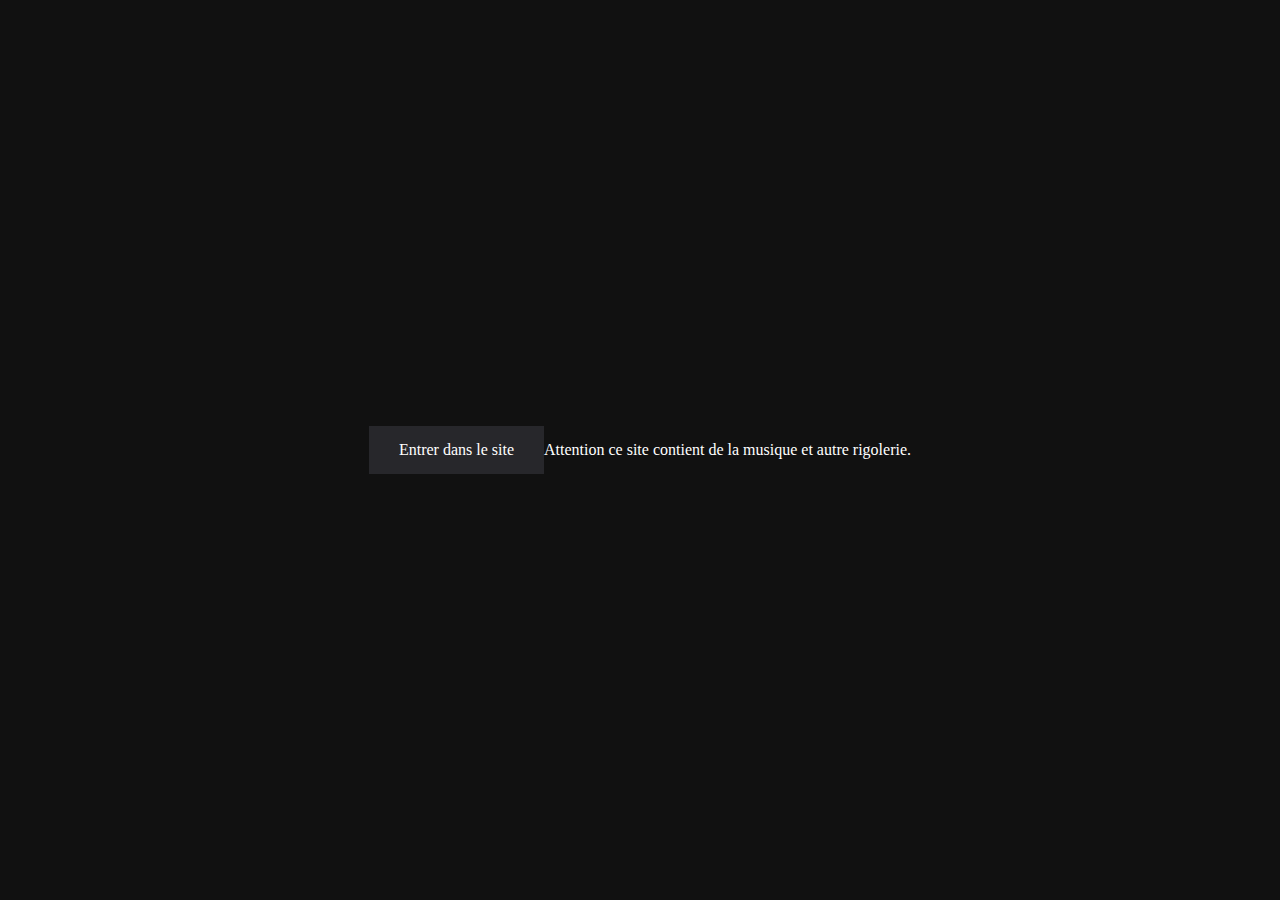
==== index.html @ 9d4f68ab "Doing category" ====
<!DOCTYPE html>
<html lang="en">

<head>
  <meta charset="UTF-8">
  <meta http-equiv="X-UA-Compatible" content="IE=edge">
  <meta name="viewport" content="width=device-width, initial-scale=1.0">
  <script src="res/js/app.js" defer></script>
  <link rel="stylesheet" href="res/css/style.css">
  <title>Document</title>
</head>

<body>
  <div id="loader">
    <div class="btn">
      <span>Entrer dans le site</span>
    </div>
    
    <span>
      Attention ce site contient de la musique et autre rigolerie.
    </span>
    
  </div>
  </div>
  <!-- Your main website -->
  <div class="topnav">
    <a class="active" href="#La Base">Home</a>
    <a href="#news">News</a>
    <a href="#contact">Contact</a>
    <a href="#about">About</a>
  </div>
  <div class="page">
    Pag
  </div>
  <footer>
    Footer
  </footer>
</body>

</html>
---- res/css/style.css ----
/* On importe les fonts si le navigateur ne les à pas */
@import url('https://fonts.googleapis.com/css2?family=Poppins:wght@300&display=swap');

/* On importe la font tf2build sous le nom de tf2 */
@font-face {
  font-family: "tf2";
  src: url("../fonts/tf2build.ttf");
}
/* Pour utiliser la font : font-family: 'tf2', sans-serif; */
/* Simple reset css */
* {
  margin: 0;
  padding: 0;
  box-sizing: border-box;
  font-family: "TF2";
}

body {
  min-height: 100vh; /* Important pour avoir un loader qui prends toute la page */
}

/* Début css du loader */
#loader {
  z-index: 999; /* On le met tout en haut niveau hierarchie*/
  
  font-family: 'Poppins', sans-serif; 
  color: #fff;
  
  position: fixed;
  top: 0;
  left: 0;
  
  height: 100vh;
  width: 100%;
  
  background: #111;
  
  display: flex;
  align-items: center;
  justify-content: center;
  
  transition: opacity .2s ease-in-out;
}
.btn {
  padding: 15px 30px;
  background: #27272b;
  cursor: pointer;
}

.btn:hover {
  background: #222;
}
/* Fin css du loader */

.topnav {
  background-color: #333;
  overflow: hidden;
}

.topnav a {
  float: left;
  color: #f2f2f2;
  text-align: center;
  padding: 14px 16px;
  text-decoration: none;
  font-size: 17px;
}

.page {
  background-image: url(../../data/image/BackgroundTF.png);
}

footer {
  background-color: #27272b;
}
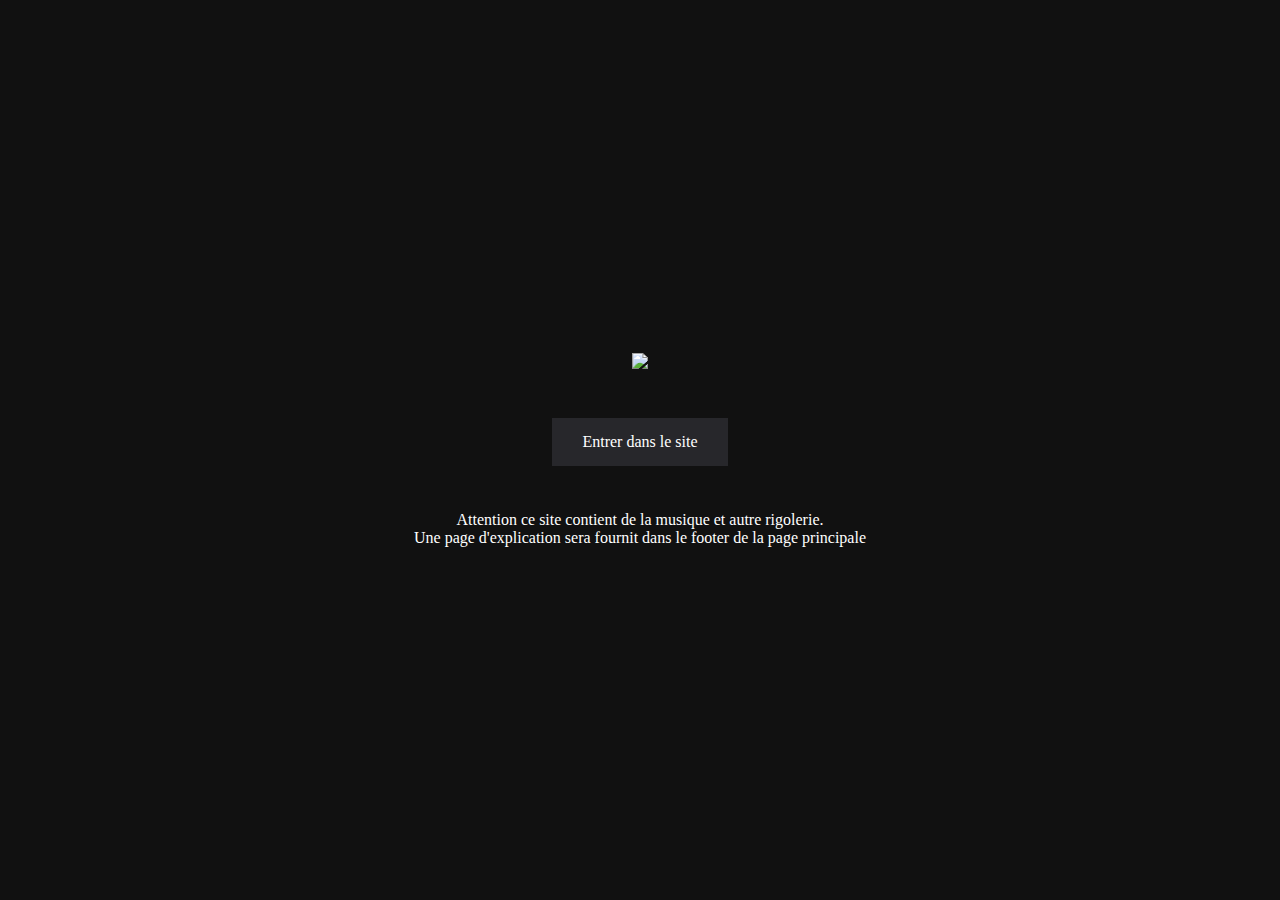
==== commit d805f210: "Push" ====
--- a/index.html
+++ b/index.html
@@ -12,28 +12,44 @@
 
 <body>
   <div id="loader">
+
+    <span>
+      <img src="/data/image/logoTF2.png" class="loaderLogo"/>
+    </span>
+
     <div class="btn">
       <span>Entrer dans le site</span>
     </div>
     
     <span>
       Attention ce site contient de la musique et autre rigolerie.
+      <br>
+      Une page d'explication sera fournit dans le footer de la page principale
     </span>
     
   </div>
   </div>
   <!-- Your main website -->
-  <div class="topnav">
-    <a class="active" href="#La Base">Home</a>
-    <a href="#news">News</a>
-    <a href="#contact">Contact</a>
-    <a href="#about">About</a>
+  <div class="box">
+
+    <div class="topnav">
+      <a class="imgLogo"></a>
+      <a class="active" href="#La Base">La base</a>
+      <a href="#contact">Contact</a>
+      <a href="#about">About</a>
+      <a href="#about">About</a>
+    </div>
+    <div class="Middle">
+      Pag
+      <br>
+      Pag
+    </div>
+
+
   </div>
-  <div class="page">
-    Pag
-  </div>
+
   <footer>
-    Footer
+    <a href="#about">Lien page information</a>
   </footer>
 </body>
 
--- a/res/css/style.css
+++ b/res/css/style.css
@@ -16,6 +16,7 @@
 }
 
 body {
+  height: 100%;
   min-height: 100vh; /* Important pour avoir un loader qui prends toute la page */
 }
 
@@ -36,11 +37,29 @@
   background: #111;
   
   display: flex;
+  flex-direction: column;
+  gap: 5%;
+
+  text-align: center;
+
   align-items: center;
   justify-content: center;
   
   transition: opacity .2s ease-in-out;
 }
+
+.loaderLogo{
+  align-items: center;
+  width: 600px;
+  height: auto;
+}
+
+.box {
+  display: flex;
+  flex-flow: column;
+  height: 100%;
+}
+
 .btn {
   padding: 15px 30px;
   background: #27272b;
@@ -53,6 +72,7 @@
 /* Fin css du loader */
 
 .topnav {
+  flex: 0 1 auto;
   background-color: #333;
   overflow: hidden;
 }
@@ -66,10 +86,17 @@
   font-size: 17px;
 }
 
-.page {
+.middle {
+  flex: 1 1 auto;
+  background-color: rebeccapurple;
   background-image: url(../../data/image/BackgroundTF.png);
 }
 
 footer {
+  padding: 2%;
   background-color: #27272b;
+}
+
+.imgLogo {
+  background-image: url(../../data/image/logoTF2.png);
 }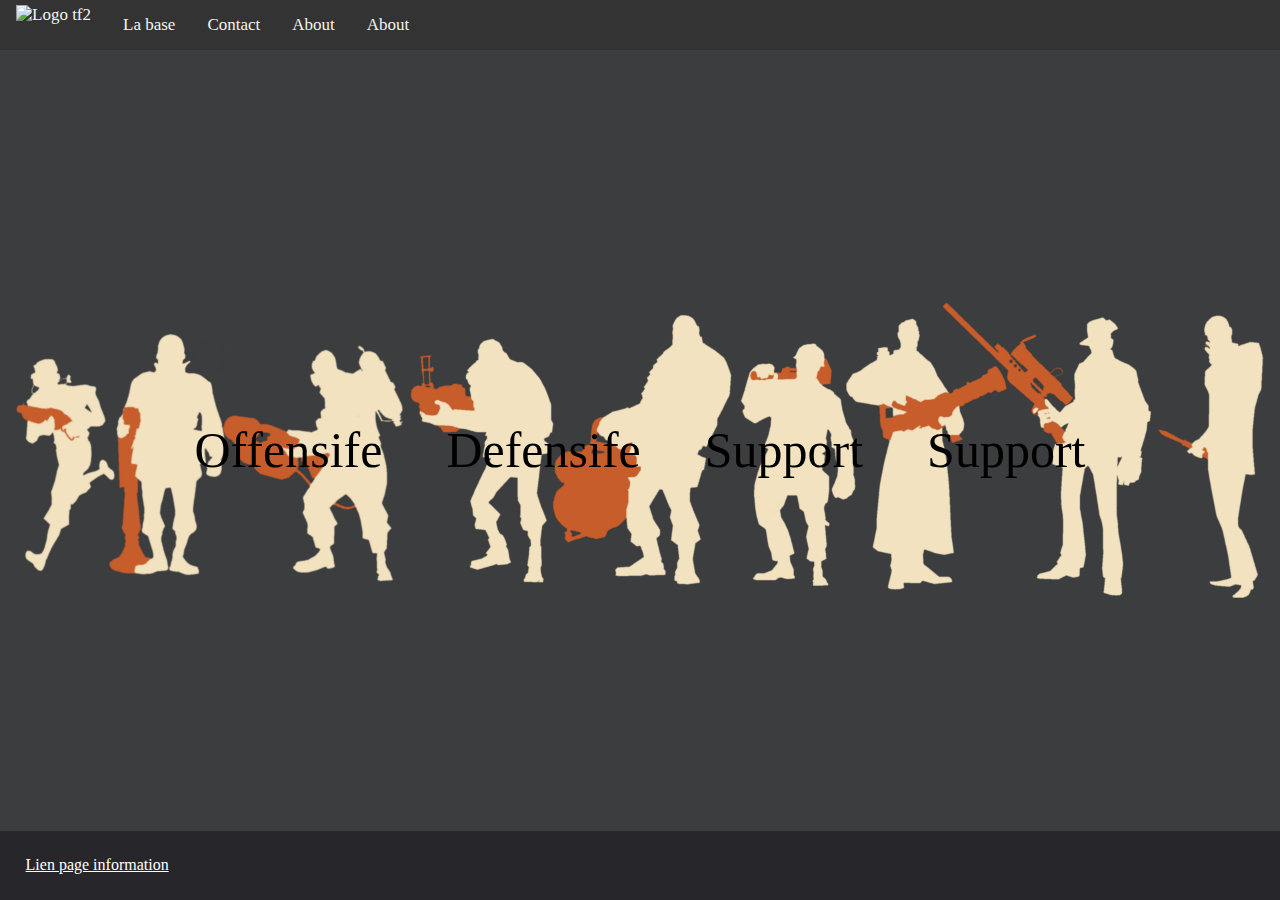
==== commit 75bb5d3c: "Logo" ====
--- a/index.html
+++ b/index.html
@@ -14,36 +14,44 @@
   <div id="loader">
 
     <span>
-      <img src="/data/image/logoTF2.png" class="loaderLogo"/>
+      <img src="/data/image/logoTF2.png" class="loaderLogo" />
     </span>
 
     <div class="btn">
       <span>Entrer dans le site</span>
     </div>
-    
+
     <span>
       Attention ce site contient de la musique et autre rigolerie.
       <br>
       Une page d'explication sera fournit dans le footer de la page principale
     </span>
-    
+
   </div>
   </div>
   <!-- Your main website -->
   <div class="box">
 
-    <div class="topnav">
-      <a class="imgLogo"></a>
+    <nav class="topnav">
+      <a class="img-logo">
+        <img src="data/image/logoTF2.png" alt="Logo tf2">
+      </a>
       <a class="active" href="#La Base">La base</a>
       <a href="#contact">Contact</a>
       <a href="#about">About</a>
       <a href="#about">About</a>
+  </div>
+  <section class="middle">
+    <div class="Class">
+      <span>Offensife</span>
+      <span>Defensife</span>
+      <span>Support</span>
+      <span>Support</span>
     </div>
-    <div class="Middle">
-      Pag
-      <br>
-      Pag
+    <div class="TabClass">
+
     </div>
+  </section>
 
 
   </div>
--- a/res/css/style.css
+++ b/res/css/style.css
@@ -13,6 +13,11 @@
   padding: 0;
   box-sizing: border-box;
   font-family: "TF2";
+}
+
+/* Variables */
+:root {
+  --nav-height: 50px;
 }
 
 body {
@@ -72,13 +77,27 @@
 /* Fin css du loader */
 
 .topnav {
-  flex: 0 1 auto;
+  position: fixed;
+  top: 0;
+  left: 0;
+  display: flex;
+  flex-direction: row;
   background-color: #333;
   overflow: hidden;
+  height: var(--nav-height);
+  width: 100%;
 }
 
+.topnav .img-logo img {
+  height: calc(var(--nav-height) - 10px);
+  object-fit: contain;
+}
 .topnav a {
-  float: left;
+  position: relative;
+  display: flex;
+  align-items: center;
+  justify-content: center;
+  
   color: #f2f2f2;
   text-align: center;
   padding: 14px 16px;
@@ -87,16 +106,40 @@
 }
 
 .middle {
+  
   flex: 1 1 auto;
-  background-color: rebeccapurple;
+  background-color: #3C3D3F;
   background-image: url(../../data/image/BackgroundTF.png);
+  background-repeat: no-repeat;
+  background-size: contain;
+  background-position: center;
+  min-height: calc(100vh - var(--nav-height));
+}
+
+.Class {
+  display: flex;
+  flex-direction: wrap;
+  columns: 3;
+  gap: 5%;
+  align-items: center;
+  justify-content: center;
+  font-size: 50px;
+  height: 100vh;
 }
 
 footer {
+  display: flex;
+  gap: 25px;
+  position: fixed;
+  bottom: 0;
+  width: 100%;
   padding: 2%;
   background-color: #27272b;
 }
 
+footer a {
+  color: #fff;
+}
 .imgLogo {
   background-image: url(../../data/image/logoTF2.png);
 }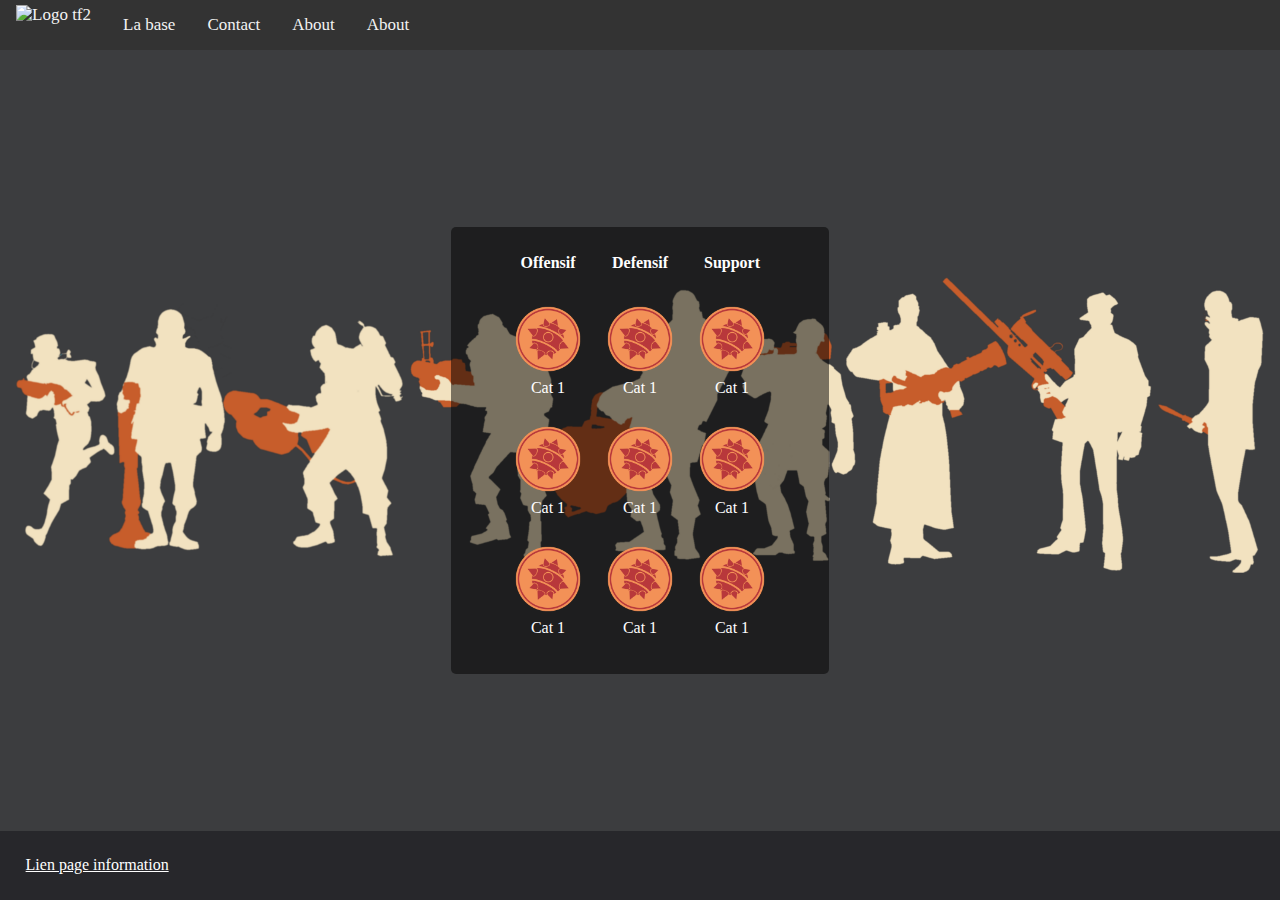
==== commit 137ecc4e: "add table" ====
--- a/index.html
+++ b/index.html
@@ -42,11 +42,77 @@
       <a href="#about">About</a>
   </div>
   <section class="middle">
-    <div class="Class">
-      <span>Offensife</span>
-      <span>Defensife</span>
-      <span>Support</span>
-      <span>Support</span>
+      <table class="classes">
+        <thead>
+          <th>Offensif</th>
+          <th>Defensif</th>
+          <th>Support</th>
+        </thead>
+        <tbody>
+          <tr>
+            <td>
+              <div class="img">
+                <img src="data/image/Demoman_emblem_RED.png" alt="logo classe">
+              </div>
+              <span>Cat 1</span>
+            </td>
+            <td>
+              <div class="img">
+                <img src="data/image/Demoman_emblem_RED.png" alt="logo classe">
+              </div>
+              <span>Cat 1</span>
+            </td>
+            <td>
+              <div class="img">
+                <img src="data/image/Demoman_emblem_RED.png" alt="logo classe">
+              </div>
+              <span>Cat 1</span>
+            </td>
+          </tr>
+          
+          <tr>
+            <td>
+              <div class="img">
+                <img src="data/image/Demoman_emblem_RED.png" alt="logo classe">
+              </div>
+              <span>Cat 1</span>
+            </td>
+            <td>
+              <div class="img">
+                <img src="data/image/Demoman_emblem_RED.png" alt="logo classe">
+              </div>
+              <span>Cat 1</span>
+            </td>
+            <td>
+              <div class="img">
+                <img src="data/image/Demoman_emblem_RED.png" alt="logo classe">
+              </div>
+              <span>Cat 1</span>
+            </td>
+          </tr>
+          
+          <tr>
+            <td>
+              <div class="img">
+                <img src="data/image/Demoman_emblem_RED.png" alt="logo classe">
+              </div>
+              <span>Cat 1</span>
+            </td>
+            <td>
+              <div class="img">
+                <img src="data/image/Demoman_emblem_RED.png" alt="logo classe">
+              </div>
+              <span>Cat 1</span>
+            </td>
+            <td>
+              <div class="img">
+                <img src="data/image/Demoman_emblem_RED.png" alt="logo classe">
+              </div>
+              <span>Cat 1</span>
+            </td>
+          </tr>
+        </tbody>
+      </table>
     </div>
     <div class="TabClass">
 
--- a/res/css/style.css
+++ b/res/css/style.css
@@ -18,6 +18,7 @@
 /* Variables */
 :root {
   --nav-height: 50px;
+  --classes-logo-size: 80px;
 }
 
 body {
@@ -107,26 +108,44 @@
 
 .middle {
   
-  flex: 1 1 auto;
+  display: flex;
+  align-items: center;
+  justify-content: center;
   background-color: #3C3D3F;
   background-image: url(../../data/image/BackgroundTF.png);
   background-repeat: no-repeat;
   background-size: contain;
   background-position: center;
   min-height: calc(100vh - var(--nav-height));
+  padding-top: var(--nav-height);
 }
-
-.Class {
-  display: flex;
-  flex-direction: wrap;
-  columns: 3;
-  gap: 5%;
-  align-items: center;
-  justify-content: center;
-  font-size: 50px;
-  height: 100vh;
+.classes {
+  background-color: rgba(0, 0, 0, 0.5);
+  padding: 25px 50px;
+  border-radius: 5px;
+  color: #fff;
 }
-
+.classes td {
+  gap: 25px;
+  padding: 10px 5px;
+}
+.classes th {
+  padding-bottom: 15px;
+}
+.classes .img {
+  height: var(--classes-logo-size);
+  width: var(--classes-logo-size);
+}
+.classes .img img {
+  width: 100%;
+  height: 100%;
+  object-fit: cover;
+}
+.classes span {
+  display: block;
+  width: 100%;
+  text-align: center;
+}
 footer {
   display: flex;
   gap: 25px;
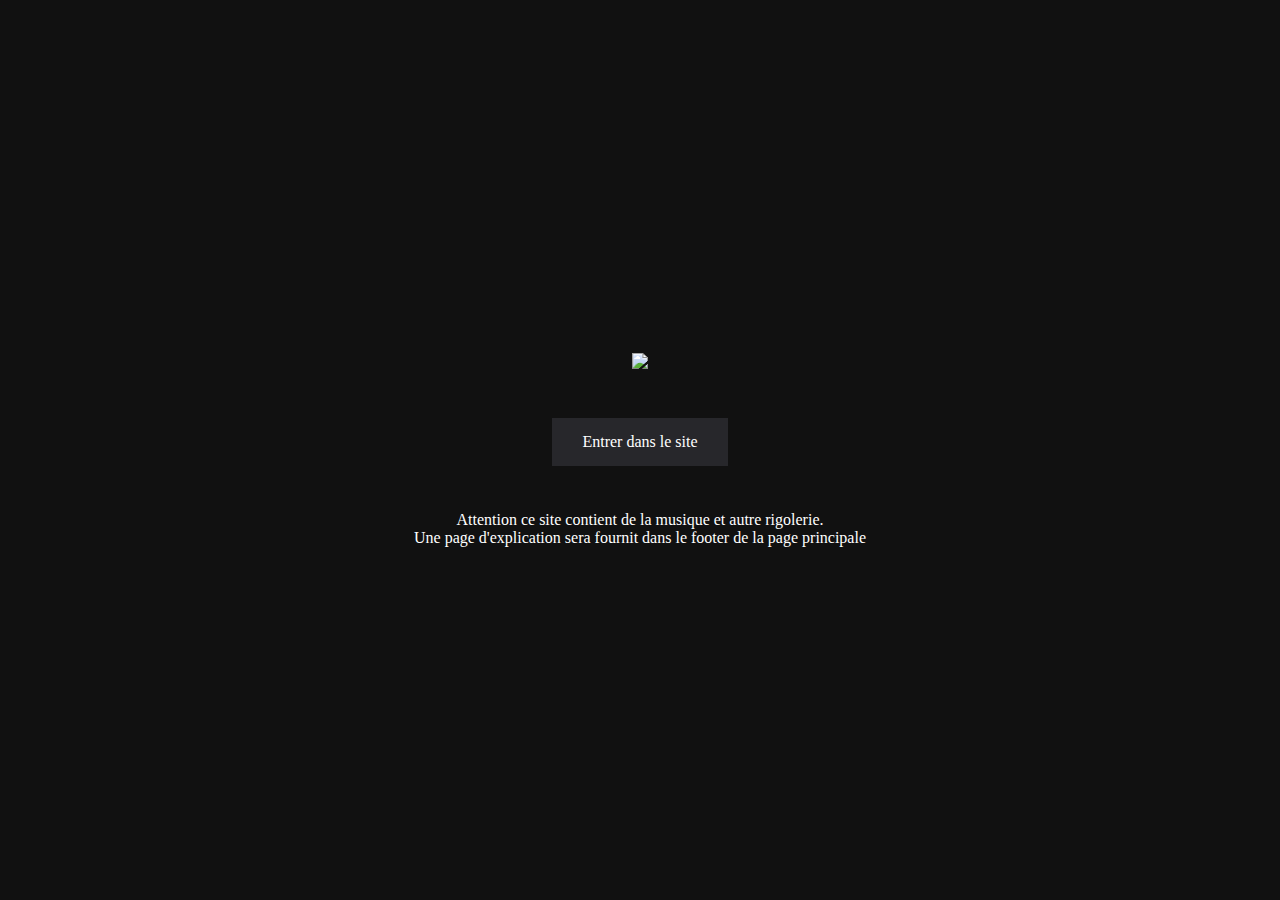
==== commit 90f87ff7: "Sandvitch" ====
--- a/index.html
+++ b/index.html
@@ -9,7 +9,6 @@
   <link rel="stylesheet" href="res/css/style.css">
   <title>Document</title>
 </head>
-
 <body>
   <div id="loader">
 
@@ -37,11 +36,10 @@
         <img src="data/image/logoTF2.png" alt="Logo tf2">
       </a>
       <a class="active" href="#La Base">La base</a>
-      <a href="#contact">Contact</a>
-      <a href="#about">About</a>
-      <a href="#about">About</a>
+      <a href="#contact">Le but</a>
+      <a href="/data/page/PatronAutre.html">Sandvitch?</a>
   </div>
-  <section class="middle">
+  <section class="middleMain">
       <table class="classes">
         <thead>
           <th>Offensif</th>
@@ -52,63 +50,63 @@
           <tr>
             <td>
               <div class="img">
-                <img src="data/image/Demoman_emblem_RED.png" alt="logo classe">
+                <img src="data/image/Scout_emblem_RED.png" alt="logo classe">
               </div>
-              <span>Cat 1</span>
+              <span>Scout</span>
             </td>
             <td>
               <div class="img">
                 <img src="data/image/Demoman_emblem_RED.png" alt="logo classe">
               </div>
-              <span>Cat 1</span>
+              <span>Demoman</span>
             </td>
             <td>
               <div class="img">
-                <img src="data/image/Demoman_emblem_RED.png" alt="logo classe">
+                <img src="data/image/Medic_emblem_RED.png" alt="logo classe">
               </div>
-              <span>Cat 1</span>
+              <span>Medic</span>
             </td>
           </tr>
           
           <tr>
             <td>
               <div class="img">
-                <img src="data/image/Demoman_emblem_RED.png" alt="logo classe">
+                <img src="data/image/Soldier_emblem_RED.png" alt="logo classe">
               </div>
-              <span>Cat 1</span>
+              <span>Soldier</span>
             </td>
             <td>
               <div class="img">
-                <img src="data/image/Demoman_emblem_RED.png" alt="logo classe">
+                <img src="data/image/Heavy_emblem_RED.png" alt="logo classe">
               </div>
-              <span>Cat 1</span>
+              <span>Heavy</span>
             </td>
             <td>
               <div class="img">
-                <img src="data/image/Demoman_emblem_RED.png" alt="logo classe">
+                <img src="data/image/Sniper_emblem_RED.png" alt="logo classe">
               </div>
-              <span>Cat 1</span>
+              <span>Sniper</span>
             </td>
           </tr>
           
           <tr>
             <td>
               <div class="img">
-                <img src="data/image/Demoman_emblem_RED.png" alt="logo classe">
+                <img src="data/image/Pyro_emblem_RED.png" alt="logo classe">
               </div>
-              <span>Cat 1</span>
+              <span>Pyro</span>
             </td>
             <td>
               <div class="img">
-                <img src="data/image/Demoman_emblem_RED.png" alt="logo classe">
+                <img src="data/image/Engineer_emblem_RED.png" alt="logo classe">
               </div>
-              <span>Cat 1</span>
+              <span>Engineer</span>
             </td>
             <td>
               <div class="img">
-                <img src="data/image/Demoman_emblem_RED.png" alt="logo classe">
+                <img src="data/image/Spy_emblem_RED.png" alt="logo classe">
               </div>
-              <span>Cat 1</span>
+              <span>Spy</span>
             </td>
           </tr>
         </tbody>
--- a/res/css/style.css
+++ b/res/css/style.css
@@ -54,11 +54,46 @@
   transition: opacity .2s ease-in-out;
 }
 
+#loaderMeet {
+  z-index: 999; /* On le met tout en haut niveau hierarchie*/
+  
+  font-family: 'Poppins', sans-serif; 
+  color: #fff;
+  
+  position: fixed;
+  top: 0;
+  left: 0;
+  
+  height: 100vh;
+  width: 100%;
+  
+  background: #111;
+  
+  display: flex;
+  flex-direction: column;
+  gap: 5%;
+
+  text-align: center;
+
+  align-items: center;
+  justify-content: center;
+  
+  transition: opacity .5s ease-in-out;
+}
+
 .loaderLogo{
   align-items: center;
   width: 600px;
   height: auto;
 }
+
+.MeetLogo{
+  align-items: center;
+  height: 100vh;
+  width: 100vw;
+  object-fit: cover;
+}
+
 
 .box {
   display: flex;
@@ -114,25 +149,29 @@
   background-color: #3C3D3F;
   background-image: url(../../data/image/BackgroundTF.png);
   background-repeat: no-repeat;
-  background-size: contain;
+  background-size: 100%;
   background-position: center;
   min-height: calc(100vh - var(--nav-height));
   padding-top: var(--nav-height);
 }
 .classes {
   background-color: rgba(0, 0, 0, 0.5);
-  padding: 25px 50px;
-  border-radius: 5px;
-  color: #fff;
+  padding: 25px 10%;
+  color: #fff;
+  width: 100%;
 }
 .classes td {
+  text-align: center;
   gap: 25px;
   padding: 10px 5px;
+  flex-direction: column;
+  align-items: center;
 }
 .classes th {
   padding-bottom: 15px;
 }
 .classes .img {
+  margin: 0 auto;
   height: var(--classes-logo-size);
   width: var(--classes-logo-size);
 }
@@ -143,9 +182,8 @@
 }
 .classes span {
   display: block;
-  width: 100%;
-  text-align: center;
-}
+}
+
 footer {
   display: flex;
   gap: 25px;
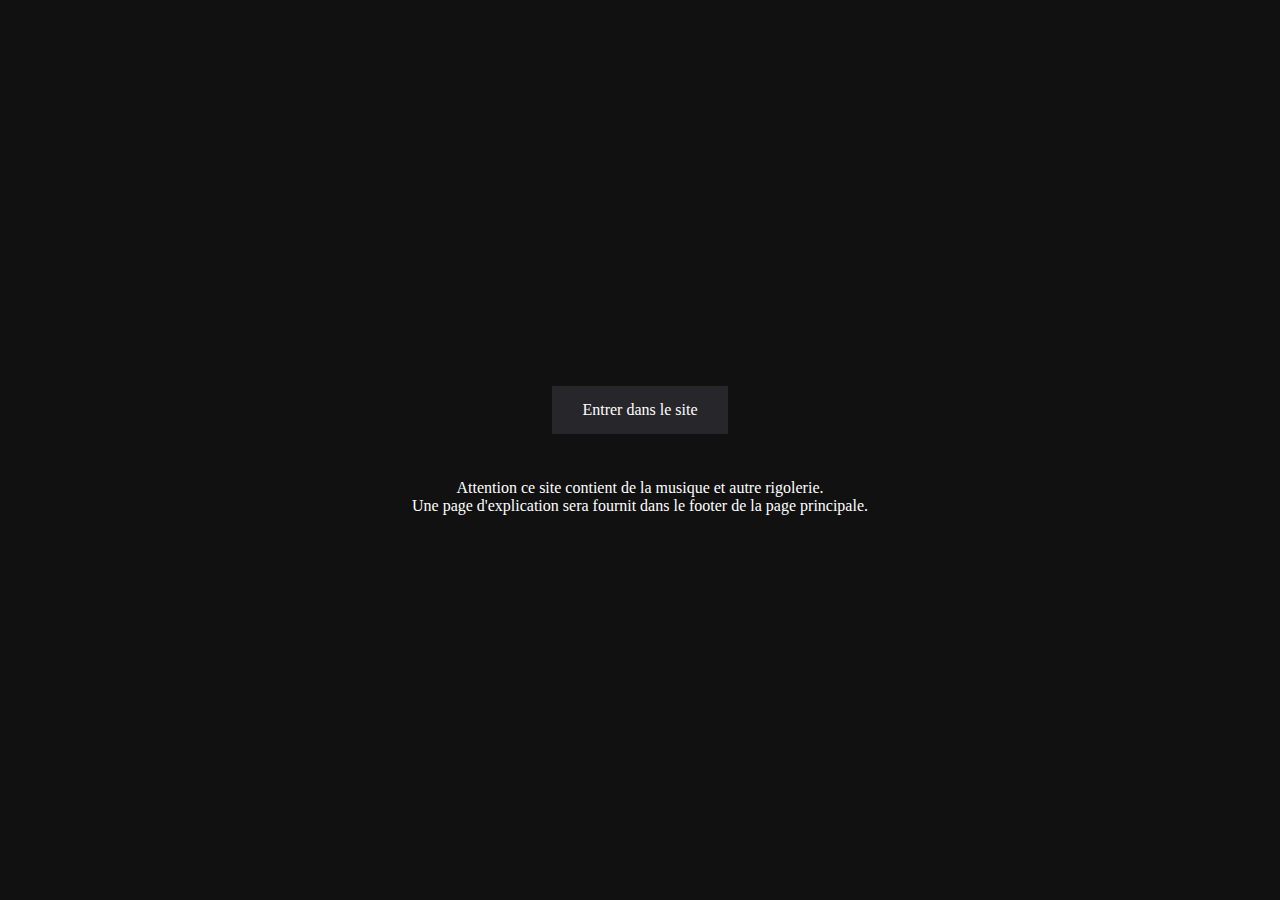
==== commit 89b0fb74: "Modification Minos" ====
--- a/index.html
+++ b/index.html
@@ -12,10 +12,6 @@
 <body>
   <div id="loader">
 
-    <span>
-      <img src="/data/image/logoTF2.png" class="loaderLogo" />
-    </span>
-
     <div class="btn">
       <span>Entrer dans le site</span>
     </div>
@@ -23,7 +19,7 @@
     <span>
       Attention ce site contient de la musique et autre rigolerie.
       <br>
-      Une page d'explication sera fournit dans le footer de la page principale
+      Une page d'explication sera fournit dans le footer de la page principale.
     </span>
 
   </div>
@@ -32,27 +28,23 @@
   <div class="box">
 
     <nav class="topnav">
-      <a class="img-logo">
-        <img src="data/image/logoTF2.png" alt="Logo tf2">
-      </a>
-      <a class="active" href="#La Base">La base</a>
-      <a href="#contact">Le but</a>
-      <a href="/data/page/PatronAutre.html">Sandvitch?</a>
+      <a class="active" href="#La Base">Page principale</a>
+      <a href="/data/page/PatronAutre.html" class="right">Sandvitch?</a>
   </div>
   <section class="middleMain">
       <table class="classes">
         <thead>
-          <th>Offensif</th>
-          <th>Defensif</th>
-          <th>Support</th>
+          <th></th>
+          <th></th>
+          <th></th>
         </thead>
         <tbody>
           <tr>
             <td>
               <div class="img">
-                <img src="data/image/Scout_emblem_RED.png" alt="logo classe">
+                <a href="/data/page/MinosPrime.html"><img src="data/image/logoMain/Minos.png" alt="logo classe"></a>
               </div>
-              <span>Scout</span>
+              <span><a class="minosPolice">Minos Prime</a></span>
             </td>
             <td>
               <div class="img">
@@ -83,7 +75,7 @@
             </td>
             <td>
               <div class="img">
-                <img src="data/image/Sniper_emblem_RED.png" alt="logo classe">
+                <a href="/data/page/Sniper.html"><img src="data/image/Sniper_emblem_RED.png" alt="logo classe"></a>
               </div>
               <span>Sniper</span>
             </td>
@@ -92,7 +84,7 @@
           <tr>
             <td>
               <div class="img">
-                <img src="data/image/Pyro_emblem_RED.png" alt="logo classe">
+                <a href="/data/page/Pyro.html"><img src="data/image/Pyro_emblem_RED.png" alt="logo classe"></a>
               </div>
               <span>Pyro</span>
             </td>
--- a/res/css/style.css
+++ b/res/css/style.css
@@ -54,7 +54,7 @@
   transition: opacity .2s ease-in-out;
 }
 
-#loaderMeet {
+#imageMeet {
   z-index: 999; /* On le met tout en haut niveau hierarchie*/
   
   font-family: 'Poppins', sans-serif; 
@@ -81,13 +81,25 @@
   transition: opacity .5s ease-in-out;
 }
 
+#loaderMeet span {
+  padding: 15px;
+  background-color: red;
+  display: flex;
+  flex-direction: column;
+  align-items: center;
+  justify-content: center;
+  z-index: 5;
+}
 .loaderLogo{
   align-items: center;
   width: 600px;
   height: auto;
 }
-
-.MeetLogo{
+.MeetLogo {
+  z-index: -1;
+  top:0;
+  left: 0;
+  position: absolute;
   align-items: center;
   height: 100vh;
   width: 100vw;
@@ -140,8 +152,23 @@
   text-decoration: none;
   font-size: 17px;
 }
-
-.middle {
+.middleAutre {
+  
+    display: flex;
+    background-color: #3C3D3F;
+    background-image: url(../../data/image/BackgroundTF.png);
+    background-repeat: no-repeat;
+    background-size: 100%;
+    background-position: center;
+    min-height: calc(100vh - var(--nav-height));
+    flex-direction: row;
+    justify-content: space-between;
+    align-items: flex-start;
+    padding: calc( 15px + var(--nav-height)) 30px 0;
+  
+}
+
+.middleMain {
   
   display: flex;
   align-items: center;
@@ -153,7 +180,9 @@
   background-position: center;
   min-height: calc(100vh - var(--nav-height));
   padding-top: var(--nav-height);
-}
+
+}
+
 .classes {
   background-color: rgba(0, 0, 0, 0.5);
   padding: 25px 10%;
@@ -199,4 +228,125 @@
 }
 .imgLogo {
   background-image: url(../../data/image/logoTF2.png);
+}
+
+h1 {
+  font-size: 50px;
+  text-align: left;
+  margin-top: 2%;
+  margin-left: 2%;
+  border: 2mm solid hsla(38, 11%, 34%, 0.6);
+  background-color: hsla(36, 5%, 37%, 0.6); 
+}
+
+h2 {
+  font-size: 30px;
+  text-align: left;
+  margin-top: 2%;
+  margin-left: 2%;
+  border: 2mm solid hsla(38, 11%, 34%, 0.6);
+  background-color: hsla(36, 5%, 37%, 0.6); 
+}
+
+.italique {
+  font-style: italic;
+}
+
+.image-description {
+  font-size: 17px;
+  text-align: left;
+  margin-top: 2%;
+  margin-left: 2%;
+  text-align: center;
+  border: 2mm solid hsla(38, 11%, 34%, 0.6);
+  background-color: hsla(36, 5%, 37%, 0.6); 
+}
+
+.description {
+  font-size: 17px;
+  text-align: left;
+  margin-top: 2%;
+  margin-left: 2%;
+  border: 2mm solid hsla(38, 11%, 34%, 0.6);
+  background-color: hsla(36, 5%, 37%, 0.6); 
+}
+
+.descriptionFire {
+  font-size: 17px;
+  text-align: left;
+  margin-top: 2%;
+  margin-left: 2%;
+  border: 2mm solid hsla(38, 11%, 34%, 0.6);
+  background-color: hsla(36, 5%, 37%, 0.6); 
+  animation: animation 1s ease-in-out infinite alternate;
+  -moz-animation: animation 1s ease-in-out infinite alternate;
+  -webkit-animation: animation 1s ease-in-out infinite alternate;
+  -o-animation: animation 1s ease-in-out infinite alternate;
+}
+
+.pictureClass {
+  font-size: 17px;
+  align-content: right;
+  margin-top: 2%;
+  margin-left: 2%;
+  border: 2mm solid hsla(38, 11%, 34%, 0.6);
+  background-color: hsla(36, 5%, 37%, 0.6); 
+}
+
+iframe {
+  width: 100%;
+  height: 300px;
+}
+
+/* Animation Page pyro*/
+@keyframes animation {
+  0% {
+    text-shadow: 0 0 20px #fefcc9, 10px -10px 30px #feec85,
+      -20px -20px 40px #ffae34, 20px -40px 50px #ec760c,
+      -20px -60px 60px #cd4606, 0 -80px 70px #973716, 10px -90px 80px #451b0e;
+  }
+  100% {
+    text-shadow: 0 0 20px #fefcc9, 10px -10px 30px #fefcc9,
+      -20px -20px 40px #feec85, 22px -42px 60px #ffae34,
+      -22px -58px 50px #ec760c, 0 -82px 80px #cd4606, 10px -90px 80px #973716;
+  }
+}
+
+@-moz-keyframes animation {
+  0% {
+    text-shadow: 0 0 20px #fefcc9, 10px -10px 30px #feec85,
+      -20px -20px 40px #ffae34, 20px -40px 50px #ec760c,
+      -20px -60px 60px #cd4606, 0 -80px 70px #973716, 10px -90px 80px #451b0e;
+  }
+  100% {
+    text-shadow: 0 0 20px #fefcc9, 10px -10px 30px #fefcc9,
+      -20px -20px 40px #feec85, 22px -42px 60px #ffae34,
+      -22px -58px 50px #ec760c, 0 -82px 80px #cd4606, 10px -90px 80px #973716;
+  }
+}
+
+@-webkit-keyframes animation {
+  0% {
+    text-shadow: 0 0 20px #fefcc9, 10px -10px 30px #feec85,
+      -20px -20px 40px #ffae34, 20px -40px 50px #ec760c,
+      -20px -60px 60px #cd4606, 0 -80px 70px #973716, 10px -90px 80px #451b0e;
+  }
+  100% {
+    text-shadow: 0 0 20px #fefcc9, 10px -10px 30px #fefcc9,
+      -20px -20px 40px #feec85, 22px -42px 60px #ffae34,
+      -22px -58px 50px #ec760c, 0 -82px 80px #cd4606, 10px -90px 80px #973716;
+  }
+}
+
+@-o-keyframes animation {
+  0% {
+    text-shadow: 0 0 20px #fefcc9, 10px -10px 30px #feec85,
+      -20px -20px 40px #ffae34, 20px -40px 50px #ec760c,
+      -20px -60px 60px #cd4606, 0 -80px 70px #973716, 10px -90px 80px #451b0e;
+  }
+  100% {
+    text-shadow: 0 0 20px #fefcc9, 10px -10px 30px #fefcc9,
+      -20px -20px 40px #feec85, 22px -42px 60px #ffae34,
+      -22px -58px 50px #ec760c, 0 -82px 80px #cd4606, 10px -90px 80px #973716;
+  }
 }